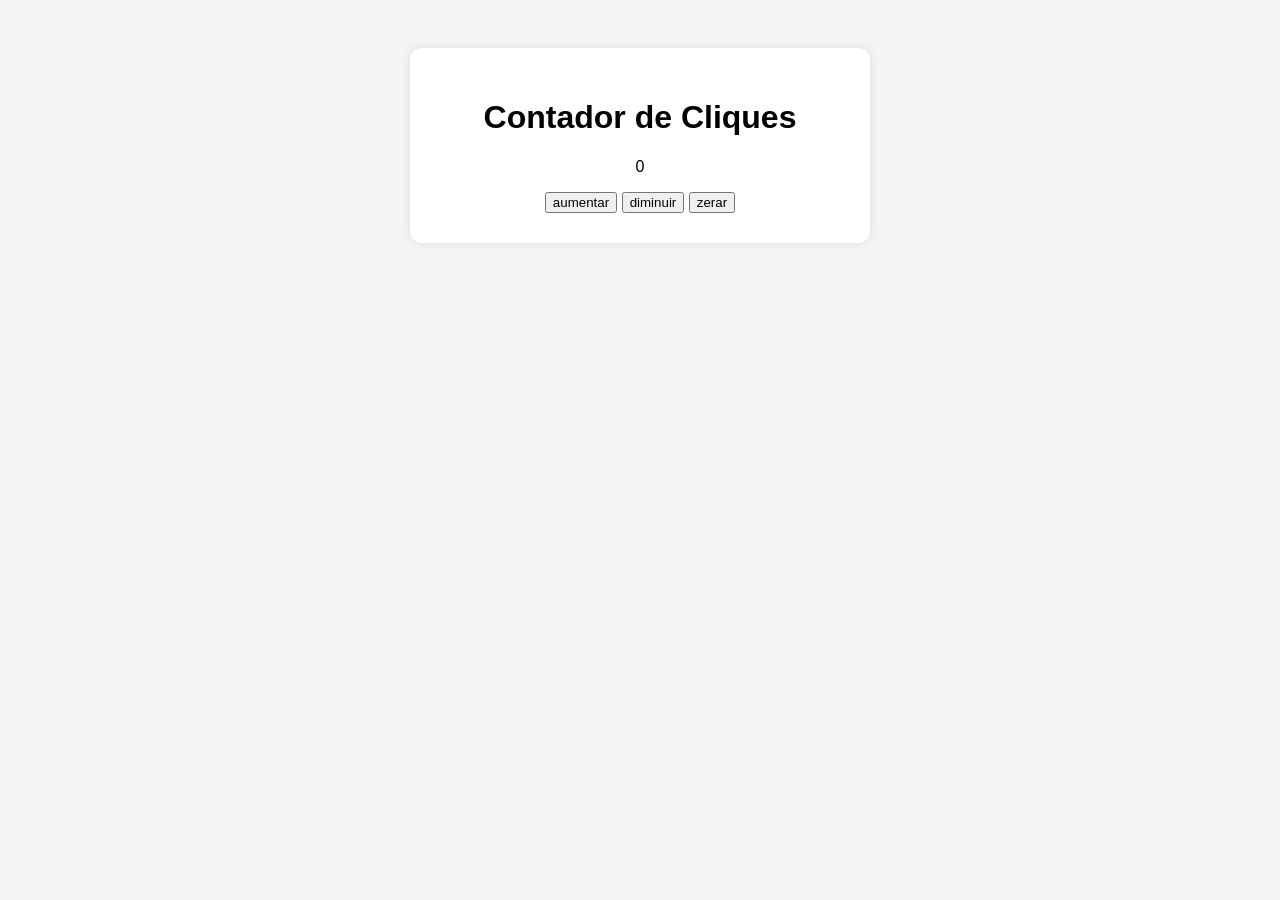
==== index.html @ 20068f9b "Add files via upload" ====
<!DOCTYPE html>
<html lang="en">
<head>
    <meta charset="UTF-8">
    <meta name="viewport" content="width=device-width, initial-scale=1.0">
    <title>contador de cliques</title>
    <link rel="stylesheet" href="estilo.css">

</head>
<body>
 <div class="container">
    <h1>Contador de Cliques</h1>
    <p id="contador">0</p> 
    <button onclick="aumentar()">aumentar</button>
    <button onclick="diminuir()">diminuir</button>
    <button onclick="zerar()">zerar</button>  
 </div>
 <script src="script.js"></script>
</body>
</html>
---- estilo.css ----
body{
font-family: arial, sans-serif;
background-color: #f4f4f4;
text-align: center;
padding: 40px;
}

.container{
    background-color: white;
    padding: 30px;
    border-radius: 12px;
    max-width: 400px;
    margin: auto;
    box-shadow: 0px 0px 10px rgba(0, 0, 0, 0.1);}
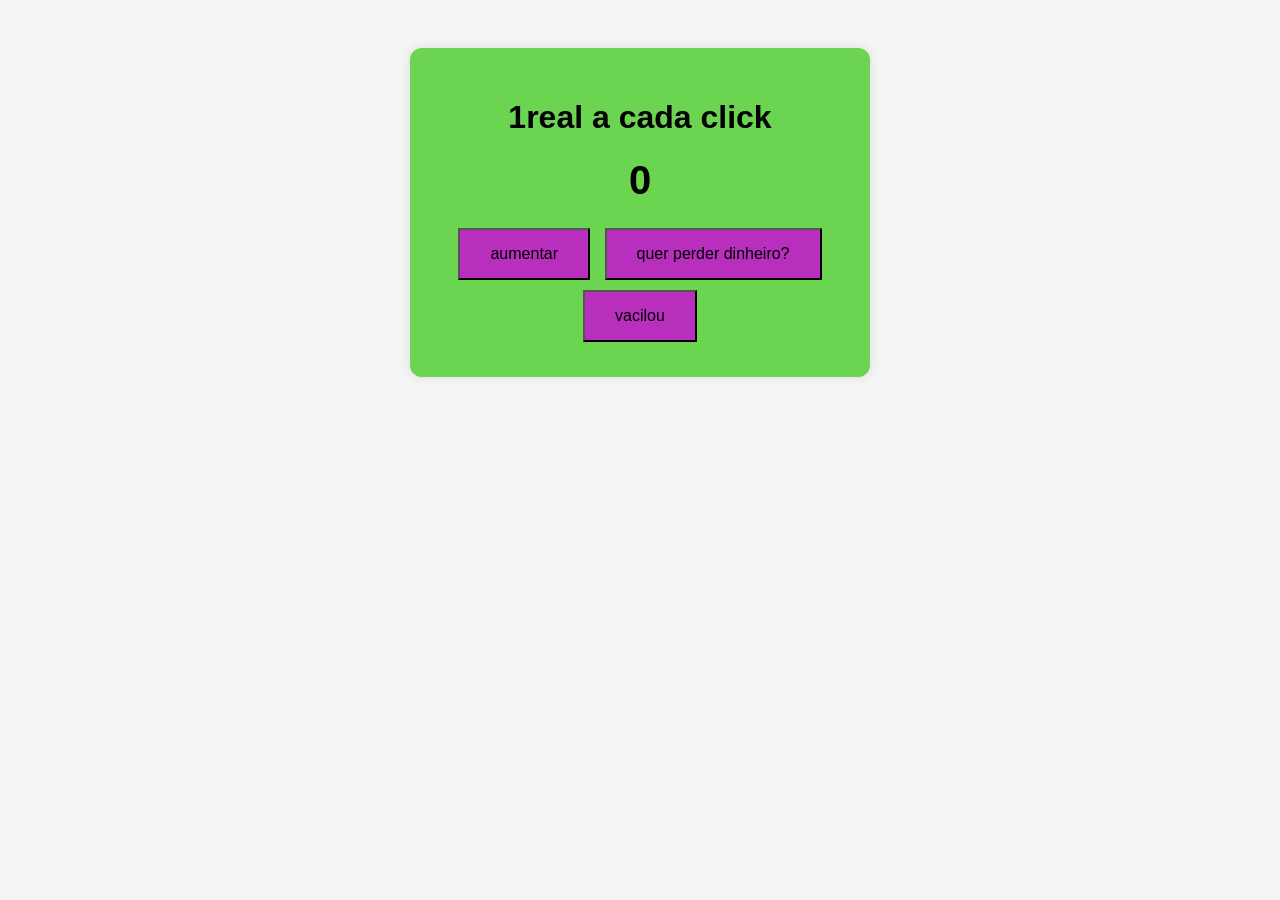
==== commit 8c8f5d58: "Add files via upload" ====
--- a/index.html
+++ b/index.html
@@ -9,11 +9,11 @@
 </head>
 <body>
  <div class="container">
-    <h1>Contador de Cliques</h1>
-    <p id="contador">0</p> 
+    <h1>1real a cada click</h1>
+    <p id="contador">0$</p> 
     <button onclick="aumentar()">aumentar</button>
-    <button onclick="diminuir()">diminuir</button>
-    <button onclick="zerar()">zerar</button>  
+    <button onclick="diminuir()">quer perder dinheiro?</button>
+    <button onclick="zerar()">vacilou</button>  
  </div>
  <script src="script.js"></script>
 </body>
--- a/estilo.css
+++ b/estilo.css
@@ -6,9 +6,28 @@
 }
 
 .container{
-    background-color: white;
+    background-color: rgb(107, 212, 80);
     padding: 30px;
     border-radius: 12px;
     max-width: 400px;
     margin: auto;
-    box-shadow: 0px 0px 10px rgba(0, 0, 0, 0.1);}+    box-shadow: 0px 0px 10px rgba(0, 0, 0, 0.1);}
+
+    h1{
+        color: #000000;
+       
+    }
+
+    #contador{
+        font-size: 40px;
+        font-weight: bold;
+        margin: 20px 0;
+    }
+
+    button{
+       padding: 15px 30px;
+        margin: 5px;
+        font-size: 16px;
+        cursor: pointer;
+        background-color: rgb(184, 46, 189)
+    }
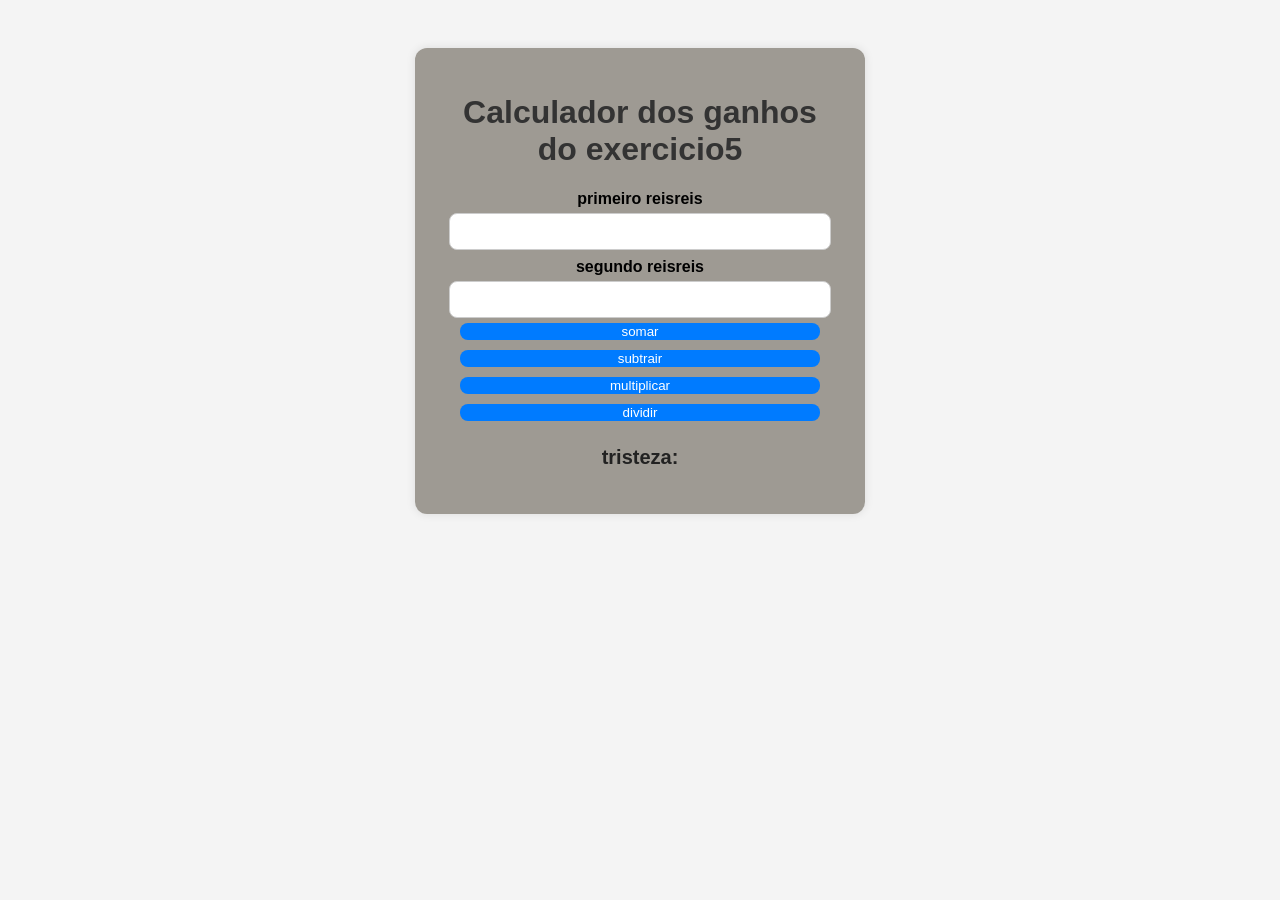
==== commit 5dff18a6: "Add files via upload" ====
--- a/index.html
+++ b/index.html
@@ -3,18 +3,27 @@
 <head>
     <meta charset="UTF-8">
     <meta name="viewport" content="width=device-width, initial-scale=1.0">
-    <title>contador de cliques</title>
+    <title>ex6</title>
     <link rel="stylesheet" href="estilo.css">
-
 </head>
 <body>
- <div class="container">
-    <h1>1real a cada click</h1>
-    <p id="contador">0$</p> 
-    <button onclick="aumentar()">aumentar</button>
-    <button onclick="diminuir()">quer perder dinheiro?</button>
-    <button onclick="zerar()">vacilou</button>  
- </div>
- <script src="script.js"></script>
+    <div class="container">
+        <h1>Calculador dos ganhos do exercicio5</h1>
+        <label for="num1">primeiro reisreis</label>
+        <input type="number" id="num1">
+
+        <label for="num2">segundo reisreis</label>
+        <input type="number" id="num2">
+    
+        <div class="botoes">
+            <button onclick="somar()">somar</button>
+            <button onclick="subtrair()">subtrair</button>
+            <button onclick="multiplicar()">multiplicar</button>
+            <button onclick="dividir()">dividir</button>
+        </div>
+
+       <p id="resultado">tristeza: </p>
+        </div>  
+        <script src="script.js"></script>
 </body>
 </html>
--- a/estilo.css
+++ b/estilo.css
@@ -1,33 +1,53 @@
 body{
-font-family: arial, sans-serif;
-background-color: #f4f4f4;
-text-align: center;
-padding: 40px;
+    font-family: Arial, sans-serif;
+    background-color: #f4f4f4;
+    text-align: center;
+    padding: 40px;
+}
+.container{
+    background: #9b968ff5;
+    max-width: 400px;
+    margin: 0 auto;
+    padding: 25px;
+    border-radius: 12px;
+    box-shadow: 0 0 10px rgba(0, 0, 0, 0.1);
 }
 
-.container{
-    background-color: rgb(107, 212, 80);
-    padding: 30px;
-    border-radius: 12px;
-    max-width: 400px;
-    margin: auto;
-    box-shadow: 0px 0px 10px rgba(0, 0, 0, 0.1);}
+h1{
+    color: #333;
+}
 
-    h1{
-        color: #000000;
-       
-    }
+label{
+    display: block;
+    margin-top: 8px;
+    font-weight: bold;
+}
 
-    #contador{
-        font-size: 40px;
-        font-weight: bold;
-        margin: 20px 0;
-    }
+input{
+    width: 90%;
+    padding: 10px;
+    margin-top: 5px;
+    border: 1px solid #ccc;
+    border-radius: 8px;
+}
 
-    button{
-       padding: 15px 30px;
-        margin: 5px;
-        font-size: 16px;
-        cursor: pointer;
-        background-color: rgb(184, 46, 189)
-    }+button{
+    margin: 5px;
+    padding: 20px, 45px;
+    border: none;
+    border-radius: 8px;
+    background-color: #007BFF;
+    width: 90%;
+    color: white;
+    cursor: pointer;}
+
+    button:hover{
+        background-color: #0056b3;}
+      
+      
+        #resultado{
+            margin-top: 20px;
+            font-size: 20px;
+            font-weight: bold;
+            color: #222;
+        }
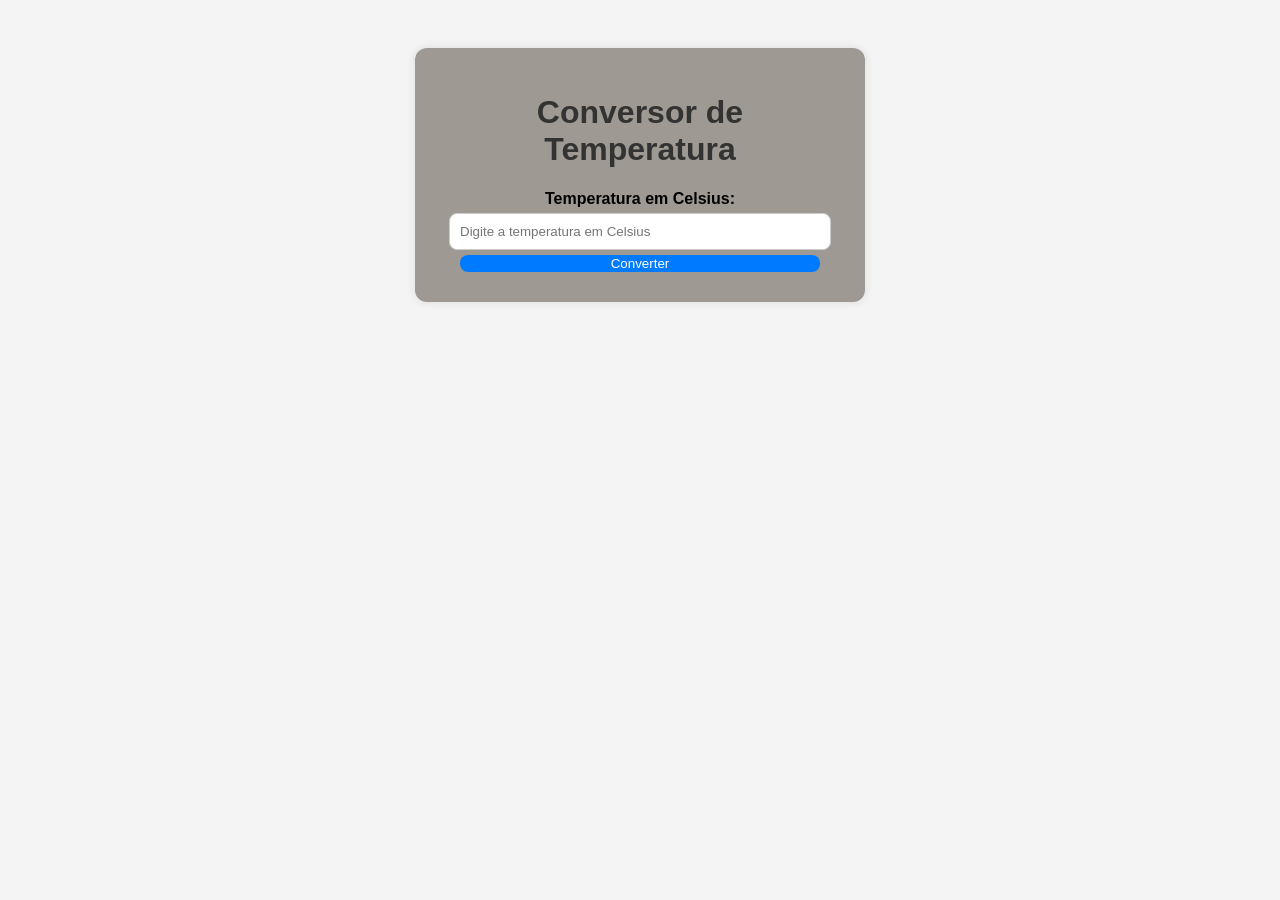
==== commit 754f41e4: "Add files via upload" ====
--- a/index.html
+++ b/index.html
@@ -1,29 +1,24 @@
 <!DOCTYPE html>
-<html lang="en">
+<html lang="pt-br">
 <head>
     <meta charset="UTF-8">
     <meta name="viewport" content="width=device-width, initial-scale=1.0">
-    <title>ex6</title>
+    <title>ex7-conversor de temperatura</title>
     <link rel="stylesheet" href="estilo.css">
 </head>
 <body>
     <div class="container">
-        <h1>Calculador dos ganhos do exercicio5</h1>
-        <label for="num1">primeiro reisreis</label>
-        <input type="number" id="num1">
+        <h1>Conversor de Temperatura</h1>
+       
+            <label for="celsius">Temperatura em Celsius:</label>
+            <input type="number" id="celsius" placeholder="Digite a temperatura em Celsius">
+            <button type="submit">Converter</button>
+        </form>
+        <div id="result"></div>
 
-        <label for="num2">segundo reisreis</label>
-        <input type="number" id="num2">
-    
-        <div class="botoes">
-            <button onclick="somar()">somar</button>
-            <button onclick="subtrair()">subtrair</button>
-            <button onclick="multiplicar()">multiplicar</button>
-            <button onclick="dividir()">dividir</button>
-        </div>
 
-       <p id="resultado">tristeza: </p>
-        </div>  
-        <script src="script.js"></script>
+
+
+
 </body>
 </html>
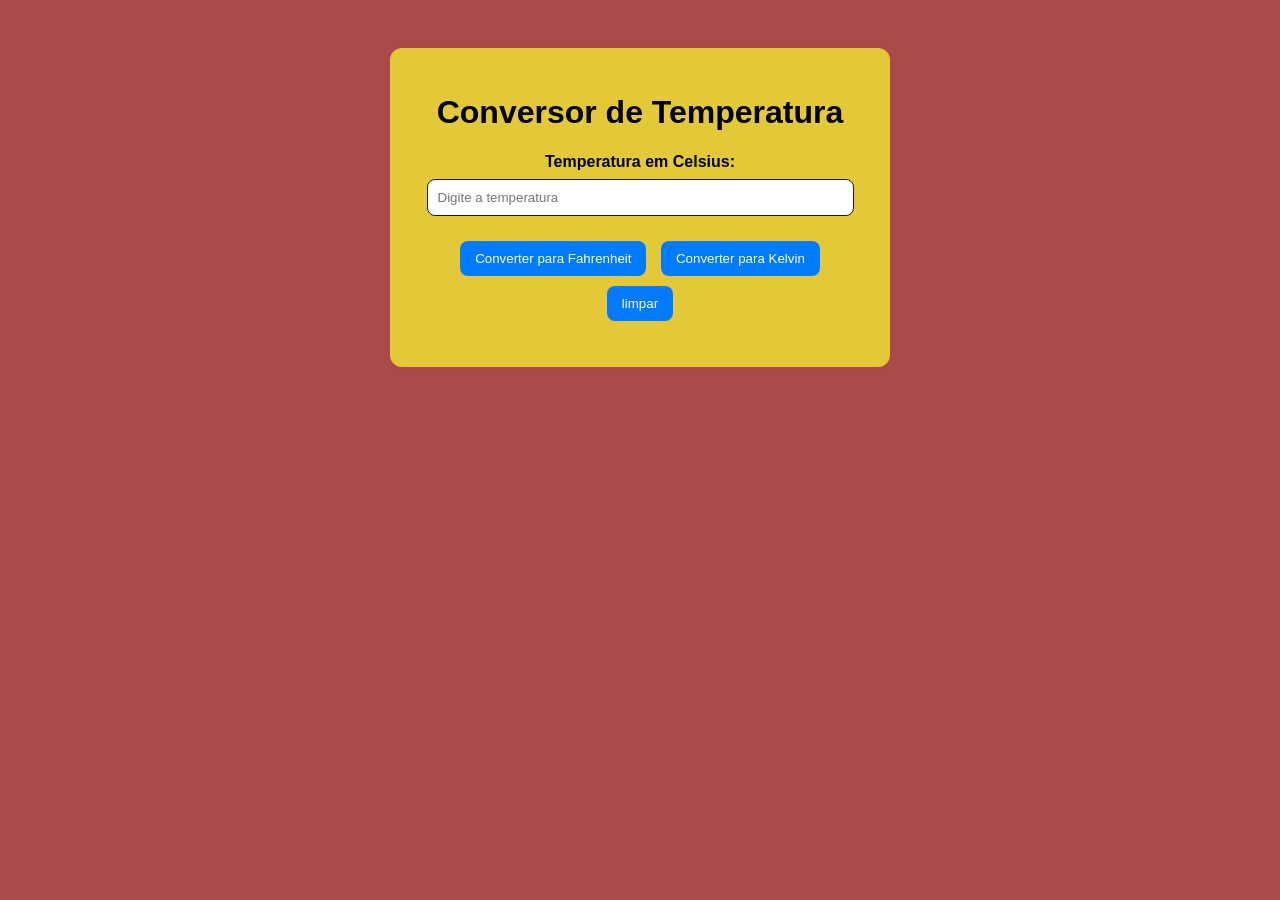
==== commit a09472b6: "." ====
--- a/index.html
+++ b/index.html
@@ -11,10 +11,24 @@
         <h1>Conversor de Temperatura</h1>
        
             <label for="celsius">Temperatura em Celsius:</label>
-            <input type="number" id="celsius" placeholder="Digite a temperatura em Celsius">
-            <button type="submit">Converter</button>
-        </form>
-        <div id="result"></div>
+            <input type="Number" id="celsius" placeholder="Digite a temperatura">
+           
+           
+           
+           <div class="botoes">
+            <button onclick="converterFahrenheit()">Converter para Fahrenheit</button>
+            <button onclick="converterKelvin()">Converter para Kelvin</button>
+            <button onclick="limpar()">limpar</button>
+           </div>
+
+<p id="resultado:"></p>
+    </div>
+
+    <script src="script.js"></script>
+
+
+        
+      
 
 
 
--- a/estilo.css
+++ b/estilo.css
@@ -1,53 +1,60 @@
 body{
-    font-family: Arial, sans-serif;
-    background-color: #f4f4f4;
-    text-align: center;
-    padding: 40px;
+font-family: Arial, sans-serif;
+background-color: #aa4b4b;
+text-align: center;
+padding: 40px;
 }
+
 .container{
-    background: #9b968ff5;
-    max-width: 400px;
-    margin: 0 auto;
+    background-color: #e3c937;
+    max-width: 450px;
+    margin: auto;
     padding: 25px;
     border-radius: 12px;
-    box-shadow: 0 0 10px rgba(0, 0, 0, 0.1);
+    box-shadow: 0 0 10px rgba(226, 27, 27, 0.1);
 }
 
+
 h1{
-    color: #333;
+    color: #000000;}
+
+label{
+ display: block;
+ margin-top: 15px;
+font-weight: bold;
 }
 
-label{
-    display: block;
-    margin-top: 8px;
-    font-weight: bold;
-}
+input {
 
-input{
     width: 90%;
     padding: 10px;
-    margin-top: 5px;
-    border: 1px solid #ccc;
+    margin-top: 8px;
+    border: 1px solid #2a1515;
     border-radius: 8px;
 }
 
-button{
+.botoes {
+ margin-top: 20px;
+}
+
+button {
+    
     margin: 5px;
-    padding: 20px, 45px;
+    padding: 10px 15px;
     border: none;
     border-radius: 8px;
     background-color: #007BFF;
-    width: 90%;
     color: white;
-    cursor: pointer;}
+    cursor: pointer;
+}
 
-    button:hover{
-        background-color: #0056b3;}
-      
-      
-        #resultado{
-            margin-top: 20px;
-            font-size: 20px;
-            font-weight: bold;
-            color: #222;
-        }+button:hover {
+    background-color: #f3a011;
+}
+
+#resultado {
+    margin-top: 20px;
+    font-size: 20px;
+    font-weight: bold;
+    color: #333;
+}
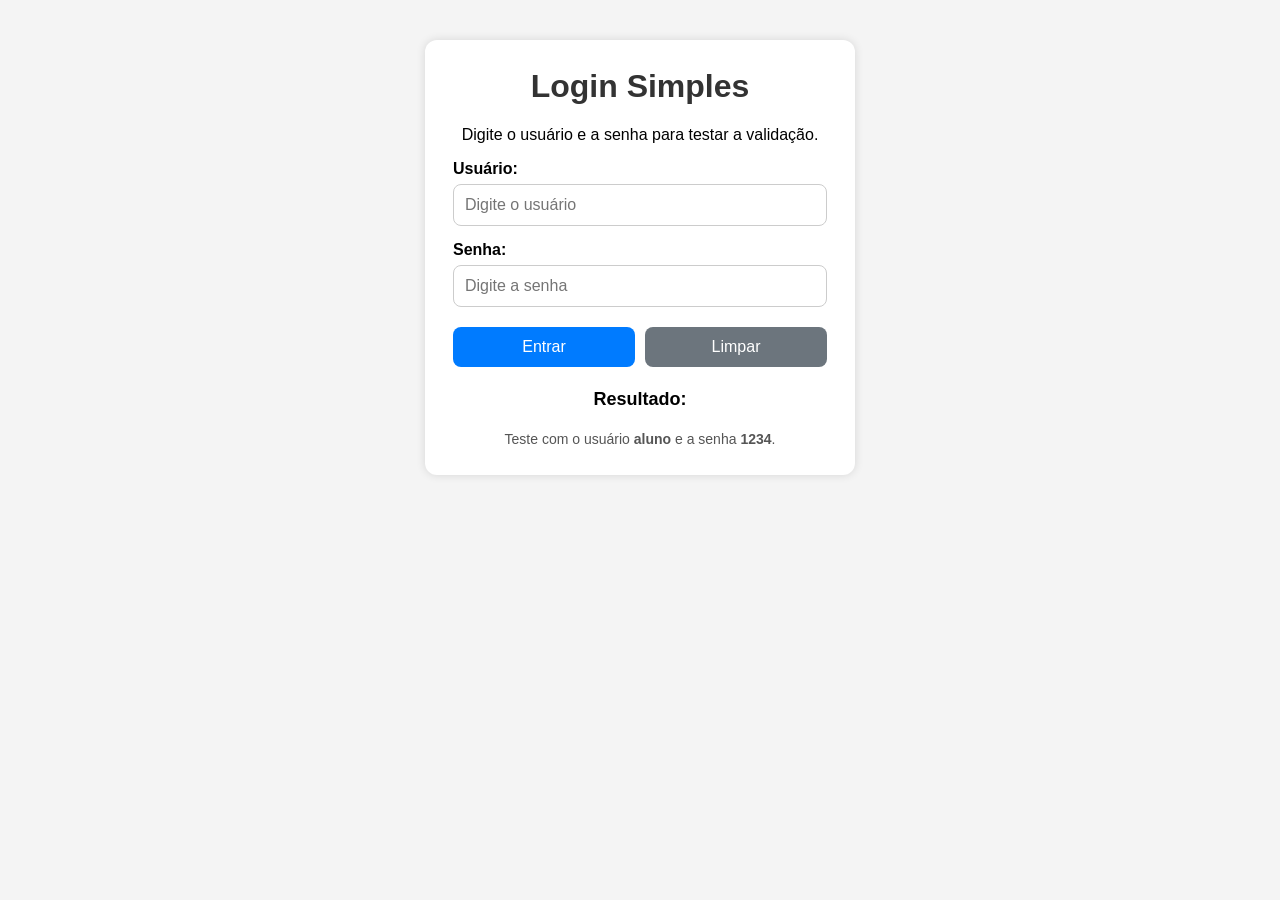
==== commit efe1a893: "Add files via upload" ====
--- a/index.html
+++ b/index.html
@@ -1,38 +1,31 @@
 <!DOCTYPE html>
-<html lang="pt-br">
+<html lang="pt-BR">
 <head>
     <meta charset="UTF-8">
     <meta name="viewport" content="width=device-width, initial-scale=1.0">
-    <title>ex7-conversor de temperatura</title>
+    <title>Exercício 10 — Login Simples</title>
     <link rel="stylesheet" href="estilo.css">
 </head>
 <body>
-    <div class="container">
-        <h1>Conversor de Temperatura</h1>
-       
-            <label for="celsius">Temperatura em Celsius:</label>
-            <input type="Number" id="celsius" placeholder="Digite a temperatura">
-           
-           
-           
-           <div class="botoes">
-            <button onclick="converterFahrenheit()">Converter para Fahrenheit</button>
-            <button onclick="converterKelvin()">Converter para Kelvin</button>
-            <button onclick="limpar()">limpar</button>
-           </div>
+    <main class="container">
+        <h1>Login Simples</h1>
+        <p>Digite o usuário e a senha para testar a validação.</p>
 
-<p id="resultado:"></p>
-    </div>
+        <label for="usuario">Usuário:</label>
+        <input type="text" id="usuario" placeholder="Digite o usuário">
+
+        <label for="senha">Senha:</label>
+        <input type="password" id="senha" placeholder="Digite a senha">
+
+        <div class="botoes">
+            <button onclick="verificarLogin()">Entrar</button>
+            <button class="secundario" onclick="limparCampos()">Limpar</button>
+        </div>
+
+        <p id="resultado">Resultado: </p>
+        <p class="dica">Teste com o usuário <strong>aluno</strong> e a senha <strong>1234</strong>.</p>
+    </main>
 
     <script src="script.js"></script>
-
-
-        
-      
-
-
-
-
-
 </body>
 </html>
--- a/estilo.css
+++ b/estilo.css
@@ -1,60 +1,97 @@
-body{
-font-family: Arial, sans-serif;
-background-color: #aa4b4b;
-text-align: center;
-padding: 40px;
+* {
+    box-sizing: border-box;
 }
 
-.container{
-    background-color: #e3c937;
-    max-width: 450px;
-    margin: auto;
-    padding: 25px;
-    border-radius: 12px;
-    box-shadow: 0 0 10px rgba(226, 27, 27, 0.1);
+body {
+    font-family: Arial, sans-serif;
+    background-color: #f4f4f4;
+    text-align: center;
+    padding: 40px 16px;
+    margin: 0;
 }
 
+.container {
+    background-color: white;
+    max-width: 430px;
+    margin: auto;
+    padding: 28px;
+    border-radius: 12px;
+    box-shadow: 0 0 10px rgba(0, 0, 0, 0.12);
+}
 
-h1{
-    color: #000000;}
+h1 {
+    color: #333;
+    margin-top: 0;
+}
 
-label{
- display: block;
- margin-top: 15px;
-font-weight: bold;
+label {
+    display: block;
+    margin-top: 15px;
+    font-weight: bold;
+    text-align: left;
 }
 
 input {
-
-    width: 90%;
-    padding: 10px;
-    margin-top: 8px;
-    border: 1px solid #2a1515;
+    width: 100%;
+    padding: 11px;
+    margin-top: 6px;
+    border: 1px solid #ccc;
     border-radius: 8px;
+    font-size: 16px;
 }
 
 .botoes {
- margin-top: 20px;
+    display: flex;
+    gap: 10px;
+    margin-top: 20px;
 }
 
 button {
-    
-    margin: 5px;
-    padding: 10px 15px;
+    flex: 1;
+    padding: 11px 16px;
     border: none;
     border-radius: 8px;
-    background-color: #007BFF;
+    background-color: #007bff;
     color: white;
+    font-size: 16px;
     cursor: pointer;
 }
 
 button:hover {
-    background-color: #f3a011;
+    background-color: #0056b3;
+}
+
+button.secundario {
+    background-color: #6c757d;
+}
+
+button.secundario:hover {
+    background-color: #545b62;
 }
 
 #resultado {
-    margin-top: 20px;
-    font-size: 20px;
+    min-height: 24px;
+    margin-top: 22px;
+    font-size: 18px;
     font-weight: bold;
-    color: #333;
 }
+
+.dica {
+    margin-bottom: 0;
+    color: #555;
+    font-size: 14px;
+}
+
+@media (max-width: 480px) {
+    body {
+        padding: 20px 12px;
+    }
+
+    .container {
+        padding: 22px;
+    }
+
+    .botoes {
+        flex-direction: column;
+    }
+}
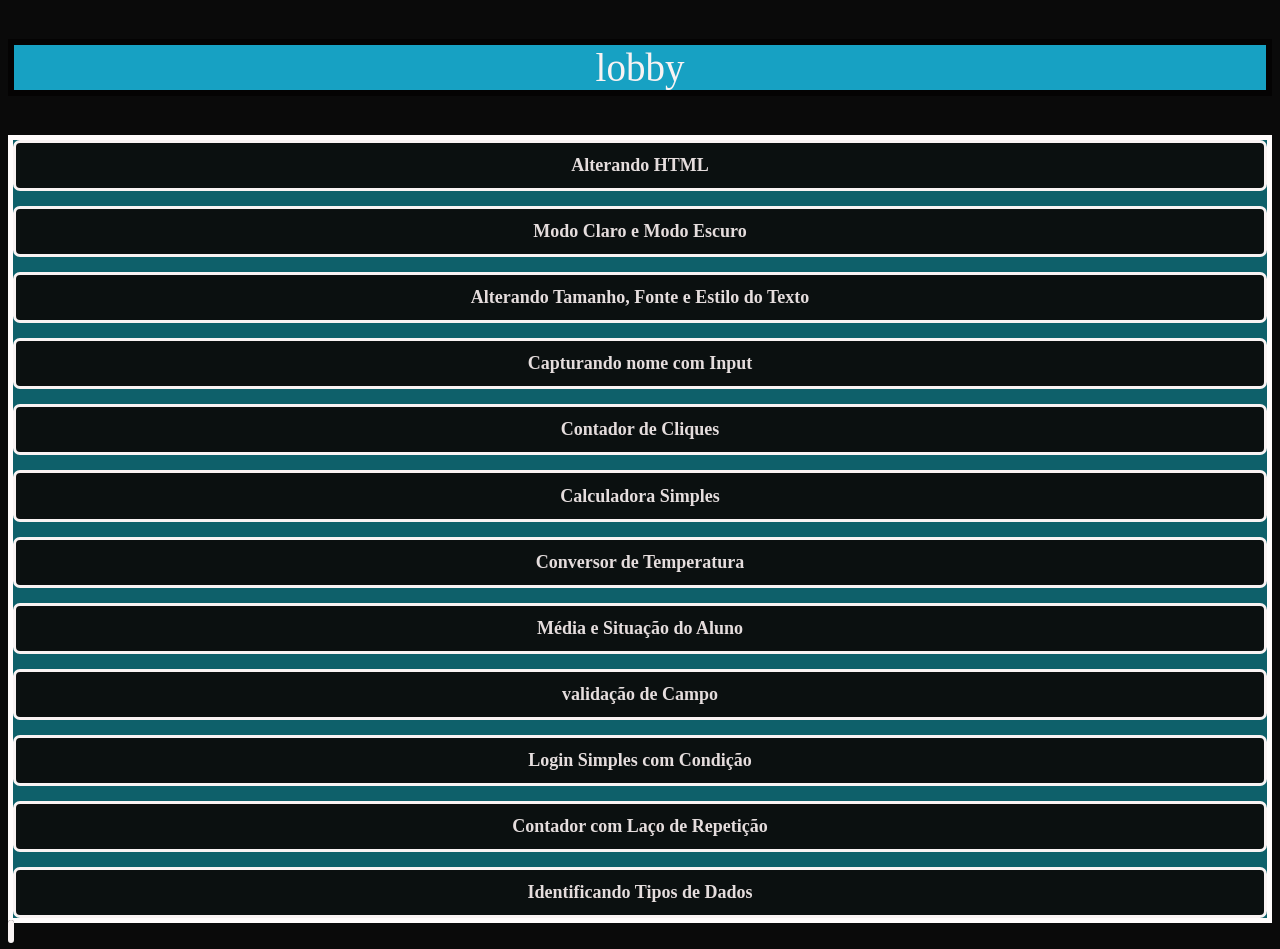
==== commit 0b1eebc1: "Add files via upload" ====
--- a/index.html
+++ b/index.html
@@ -1,31 +1,59 @@
 <!DOCTYPE html>
-<html lang="pt-BR">
+<html lang="en">
 <head>
     <meta charset="UTF-8">
     <meta name="viewport" content="width=device-width, initial-scale=1.0">
-    <title>Exercício 10 — Login Simples</title>
-    <link rel="stylesheet" href="estilo.css">
+   <link rel="stylesheet" href="lobby.css">
+    <title>Document</title>
 </head>
 <body>
-    <main class="container">
-        <h1>Login Simples</h1>
-        <p>Digite o usuário e a senha para testar a validação.</p>
 
-        <label for="usuario">Usuário:</label>
-        <input type="text" id="usuario" placeholder="Digite o usuário">
+<p>lobby</p>
+<div class="container">
 
-        <label for="senha">Senha:</label>
-        <input type="password" id="senha" placeholder="Digite a senha">
+    <a href="atvgab/index.html">
+    <h1>Alterando HTML</h1>
+</a>
 
-        <div class="botoes">
-            <button onclick="verificarLogin()">Entrar</button>
-            <button class="secundario" onclick="limparCampos()">Limpar</button>
-        </div>
+<a href="atvgab2/index.html">
+    <h1>Modo Claro e Modo Escuro </h1>
 
-        <p id="resultado">Resultado: </p>
-        <p class="dica">Teste com o usuário <strong>aluno</strong> e a senha <strong>1234</strong>.</p>
-    </main>
+<a href="atvgab3/index.html">
+    <h1>Alterando Tamanho, Fonte e Estilo do Texto</h1>
 
-    <script src="script.js"></script>
+<a href="atvgab4/index.html">
+    <h1> Capturando nome com Input</h1>
+</a>
+
+<a href="atvgab5/index.html">
+    <h1>Contador de Cliques</h1>
+
+<a href="atvgab6/index.html">
+    <h1> Calculadora Simples</h1>
+
+<a href="atvgab7/index.html">
+    <h1>Conversor de Temperatura</h1>
+
+
+<a href="atvgab8/index.html">
+    <h1>Média e Situação do Aluno</h1>
+
+
+<a href="atvgab9/index.html">
+    <h1>validação de Campo</h1>
+
+<a href="atvgab10/index.html">
+    <h1>Login Simples com Condição</h1>
+
+
+<a href="atvgab11/index.html">
+    <h1>Contador com Laço de Repetição</h1>
+
+<a href="atvgab12/index.html">
+    <h1> Identificando Tipos de Dados </h1>
+</div>
+
+
+
 </body>
 </html>
--- a/lobby.css
+++ b/lobby.css
@@ -0,0 +1,32 @@
+p{
+    text-align: center;
+    font-size: 39px;
+    border: 6px solid #040303;
+    background-color: #18a8cbf5;
+    color: #f9f3f3;
+}
+.container{
+    font-size: 9px;
+    display: flex;
+    flex-direction: column;
+    gap: 15px;
+    border: 5px solid #fffcfc;
+    background-color: #0f646ff5;  
+}
+
+h1{
+    font-color: #060505;
+}
+
+a{
+    text-decoration: none;
+    color: #e5dddd;
+    padding: px;
+    border: 3px solid #f9f3f3;
+    border-radius: 7px;
+    background-color: #0b0d0df5;
+    text-align: center;
+}
+body{
+    background-color: #000000f5;
+}
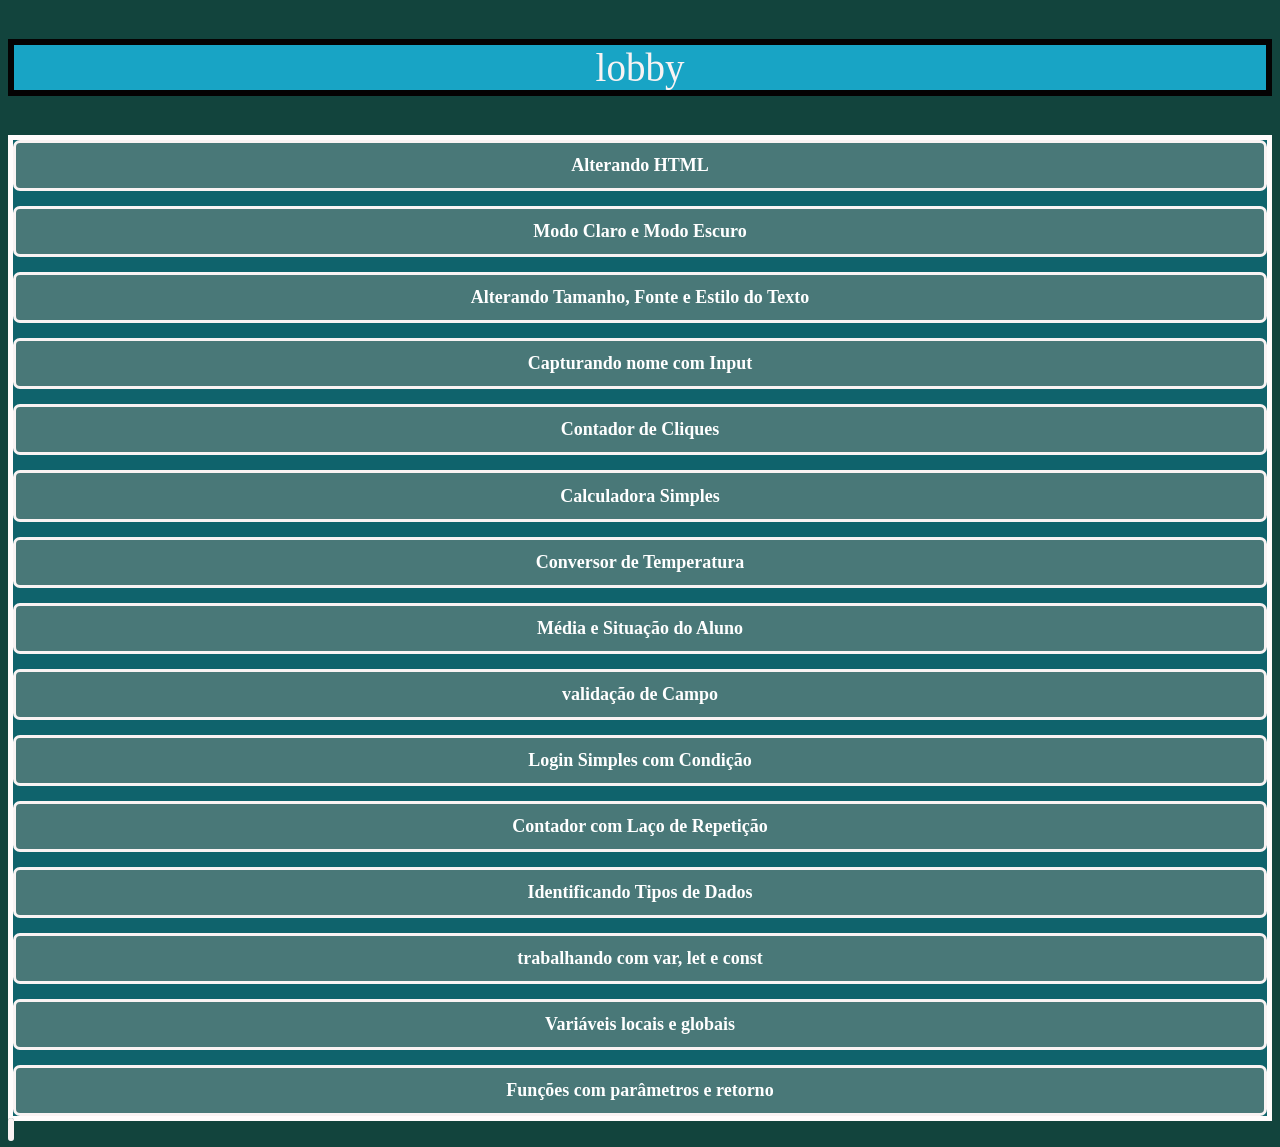
==== commit 4fe1dcfb: "Add files via upload" ====
--- a/index.html
+++ b/index.html
@@ -51,6 +51,16 @@
 
 <a href="atvgab12/index.html">
     <h1> Identificando Tipos de Dados </h1>
+
+    <a href="atvgab13/index.html">
+    <h1> trabalhando com var, let e const </h1>
+
+    <a href="atvgab14/index.html">
+    <h1> Variáveis locais e globais</h1>
+
+    <a href="atvgab15/index.html">
+    <h1> Funções com parâmetros e retorno </h1>
+
 </div>
 
 
--- a/lobby.css
+++ b/lobby.css
@@ -15,7 +15,7 @@
 }
 
 h1{
-    font-color: #060505;
+    color: #ffffff;
 }
 
 a{
@@ -24,9 +24,9 @@
     padding: px;
     border: 3px solid #f9f3f3;
     border-radius: 7px;
-    background-color: #0b0d0df5;
+    background-color: #4b7979f5;
     text-align: center;
 }
 body{
-    background-color: #000000f5;
-}
+    background-color: #093d36f5;
+}
